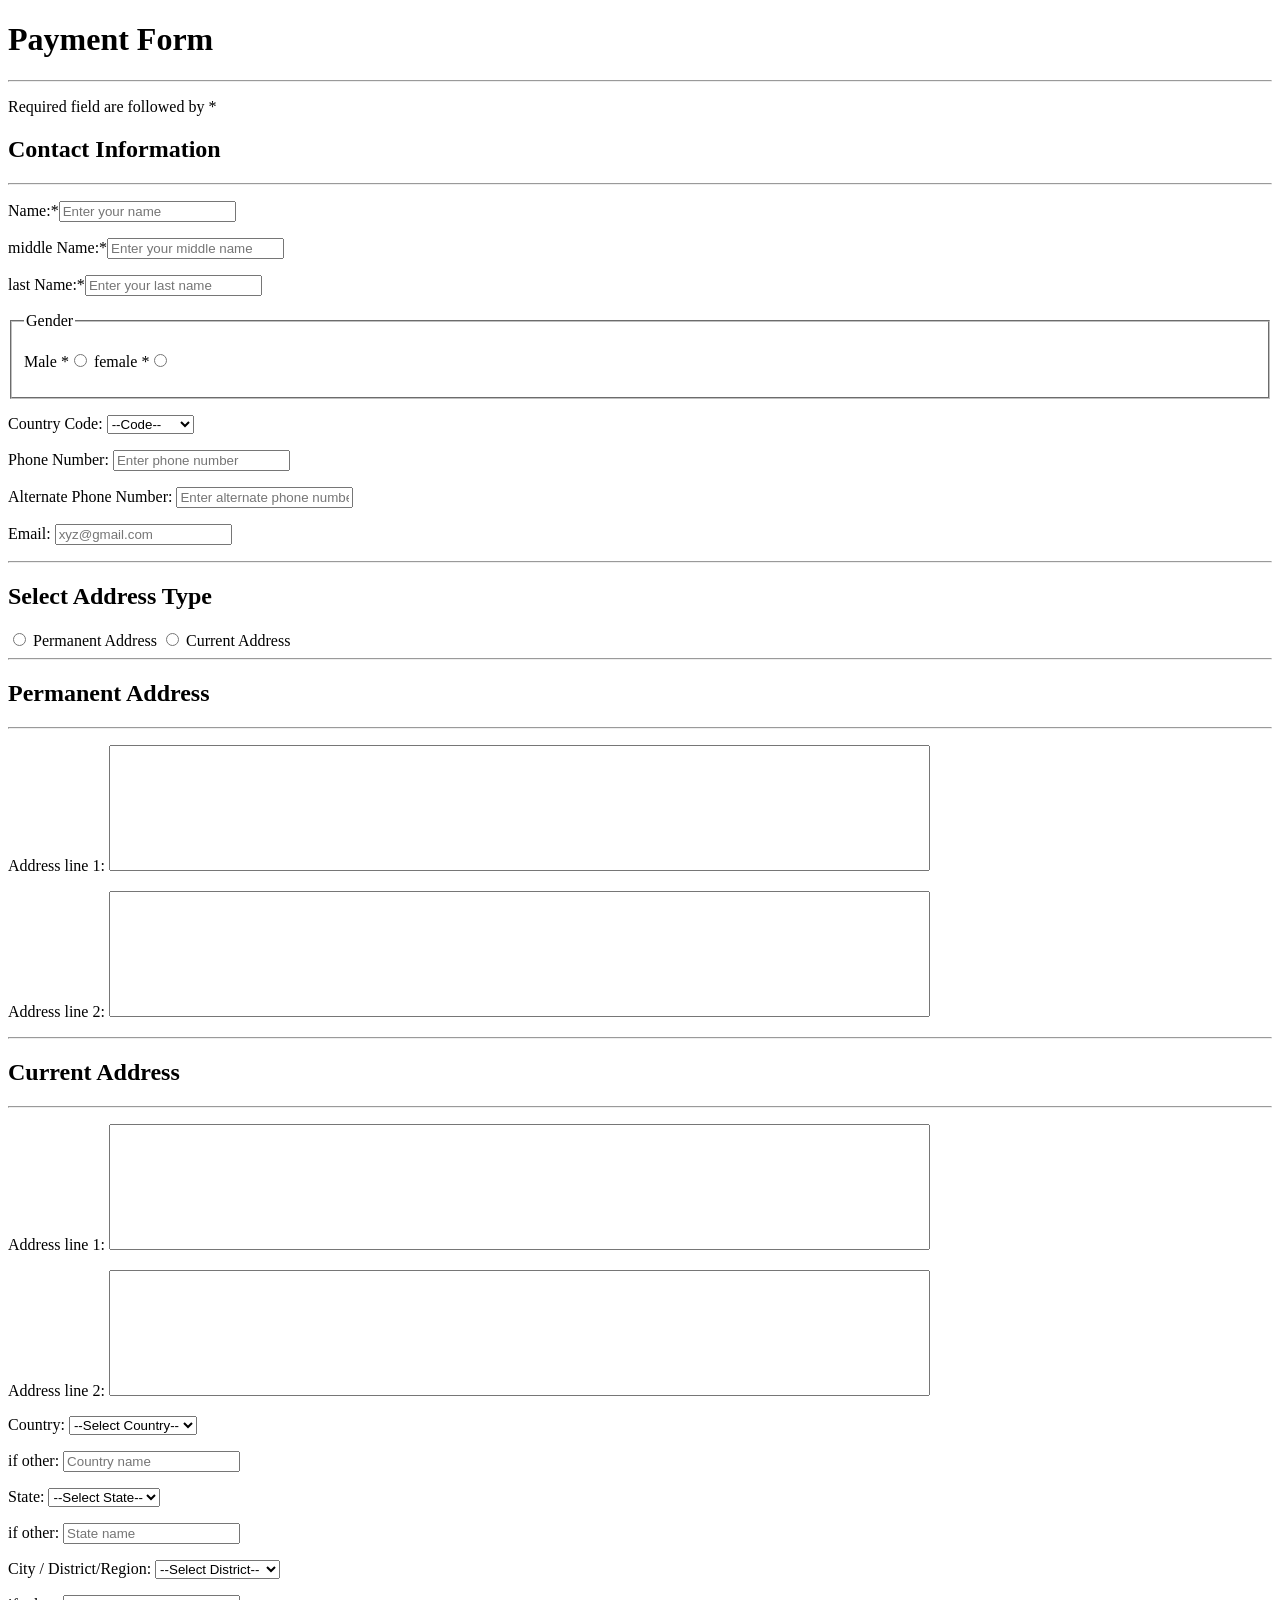
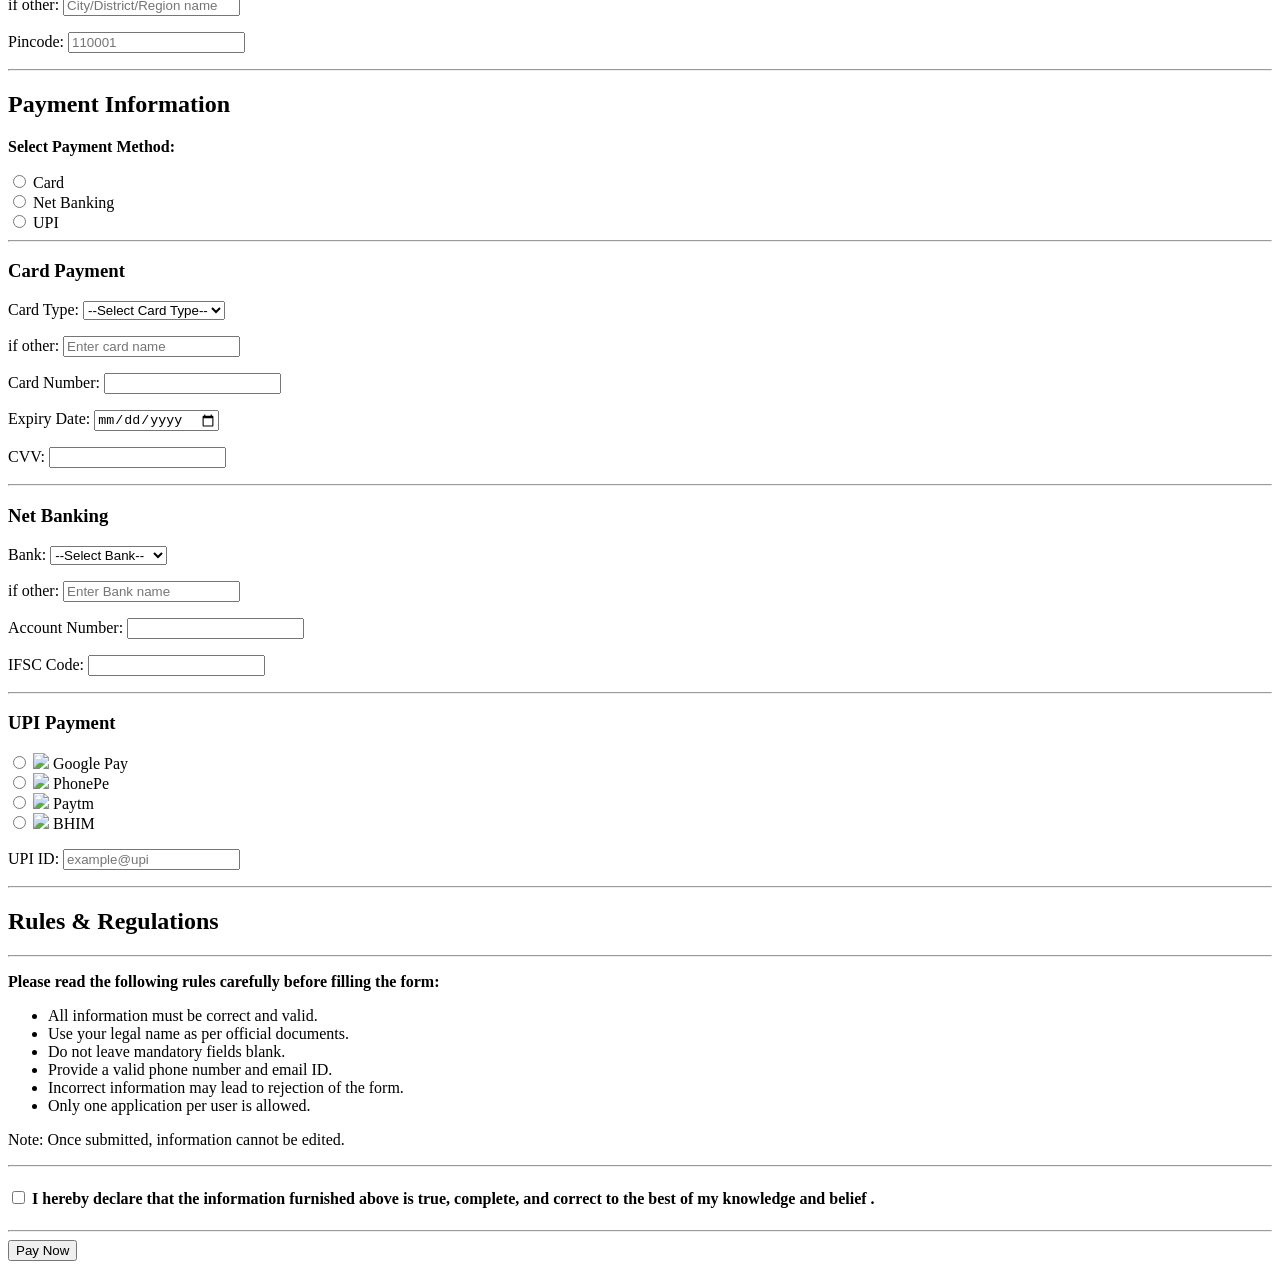
==== payment_form.html @ b0861094 "Add files via upload" ====
<!DOCTYPE html>
<html lang="en">
<head>
    <meta charset="UTF-8">
    <meta name="viewport" content="width=device-width, initial-scale=1.0">
    <title>Payment_form</title>
    <link rel="stylesheet" href="css/styleform.css">
</head>
<body>
    <div class="container">
    <form action="">
        <div class="section1-box">
        <h1 class="main_heading  ">Payment Form </h1>
        </div>
        <hr>
        <div class="section-box">
        <p> Required field are followed by *</p>
        <h2>Contact Information</h2>
        <hr>
        <div class="row">
            <div class="col">
        <p>Name:*<input type="text" name="name" placeholder="Enter your name" required> </p>
            </div>
             <div class="col">
        <p>middle Name:*<input type="text" name="middle name" placeholder="Enter your middle name"> </p>
            </div>
            <div class="col">
        <p>last Name:*<input type="text" name="last name" placeholder="Enter your last name" required> </p>
            </div>
        </div>
        <fieldset>
            <legend>Gender</legend>
            <p>
            Male *<input type="radio" name="gender" id="male" required>
            female *<input type="radio" name="gender" id="female" required>
        </p>
    </fieldset>
        <div class="row">

    <!-- Phone Number -->
    <div class="col">
        <p>
            Country Code:
            <select name="country_code" id="country_code" required>
                <option value="">--Code--</option>
                <option value="+91">+91 (India)</option>
                <option value="+1">+1 (USA)</option>
                <option value="+44">+44 (UK)</option>
            </select>
        </p>
        </div>
    <div class="col">
        <p>
            Phone Number:
            <input type="text" name="phone_number" id="phone_number"
                   placeholder="Enter phone number" required>
        </p>
        </div>
    <div class="col">
        <p>
            Alternate Phone Number:
            <input type="text" name="alt_phone_number" id="alt_phone_number"
                   placeholder="Enter alternate phone number">
        </p>
        </div>
    </div>
        <p>Email: <input type="email" name="email" id="email" placeholder="xyz@gmail.com"> </p>
         </div>
        <hr>

      <div class="section-box">
        <h2>Select Address Type</h2>
<input type="radio" id="permanent" name="address_type" value="Permanent">
<label for="permanent">Permanent Address</label>
<input type="radio" id="alternate" name="address_type" value="Alternate">
<label for="alternate">Current Address</label>
 </div>
        <hr>
        <div class="section-box">
        <h2>Permanent Address</h2>
        <hr>
        <div class="row" >
            <div class="col">
        <p>Address line 1: <textarea name="address1" id="address1" cols="100" rows="8" style="resize:none;"></textarea></p>
            </div>
            <div class="col">
        <p>Address line 2: <textarea name="address2" id="address2" cols="100" rows="8" style="resize:none;"></textarea></p>
            </div>
        </div>
        </div>
        <hr>
         <div class="section-box">
        <h2>Current Address</h2>
        <hr>
        <div class="row">
            <div class="col">
        <p>Address line 1: <textarea name="correspondence1" id="correspondence1" cols="100" rows="8" style="resize:none;">
        </textarea></p>
            </div>
            <div class="col">
        <p>Address line 2: <textarea name="correspondence2" id="correspondence1" cols="100" rows="8" style="resize:none;">
        </textarea></p>
            </div>
        </div>
        </div>
     <div class="section-box">
        <div class="row">
    <div class="col">
        <p>
            Country:
            <select name="country" id="country" required>
                <option value="">--Select Country--</option>
                <option value="India">India</option>
                <option value="USA">USA</option>
                <option value="UK">UK</option>
                <option value="Canada">Canada</option>
                <option value="Dubai">Dubai</option>
                <option value="Switerland">Switzerland</option>
                <option value="South Africa">South Africa</option>
                <option value="France">France</option>
                <option value="Germany">Germany</option>
                <option value="Russia">Russia</option>
                <option value="Other">Australia</option>
            </select>
        </p>
        <p id="other_country_box" >
    if other:
    <input type="text" name="other_country_app" placeholder="Country name">
</p>
    </div>

    <div class="col">
        <p>
            State:
            <select name="state" id="state" required>
                <option value="">--Select State--</option>
                <option value="Delhi">Delhi (NCT)</option>
                <option value="Maharashtra">Maharashtra</option>
                <option value="UP">Uttar Pradesh</option>
                <option value="Bihar">Bihar</option>
                <option value="Punjab">Punjab</option>
                <option value="Gujrat">Gujrat</option>
                <option value="Rajasthan">Rajasthan</option>
                <option value="Tamil Nadu">Tamil Nadu</option>
                <option value="Goa">Goa</option>
                <option value="Mizoram">Mizoram</option>
                <option value="Other">Other</option>
            </select>
        </p>
        <p id="other_state_box" >
    if other:
    <input type="text" name="other_state_app" placeholder="State name">
</p>
    </div>

    <div class="col">
        <p>
            City / District/Region:
            <select name="city" id="city" required>
                <option value="">--Select District--</option>
                <option value="Central Delhi">Central Delhi</option>
                <option value="East Delhi">East Delhi</option>
                <option value="New Delhi">New Delhi</option>
                <option value="North Delhi">North Delhi</option>
                <option value="North East Delhi">North East Delhi</option>
                <option value="North West Delhi">North West Delhi</option>
                <option value="Shahdara">Shahdara</option>
                <option value="South Delhi">South Delhi</option>
                <option value="South East Delhi">South East Delhi</option>
                <option value="South West Delhi">South West Delhi</option>
                <option value="West Delhi">West Delhi</option>
            </select>
        </p>
        <p id="other_city_box" >
    if other:
    <input type="text" name="other_city_app" placeholder="City/District/Region name">
</p>
    </div>

    <div class="col">
        <p>
            Pincode:
            <input type="text" name="pincode" id="pincode" placeholder="110001" required>
        </p>
    </div>

</div>
 </div>
            <hr>
            <div class="section-box">
              <h2>Payment Information</h2>
<p><b>Select Payment Method:</b></p>
            <input type="radio" id="card" name="payment" value="Card">
                <label for="card">Card</label><br>
            <input type="radio" id="netbanking" name="payment" value="Net Banking">
                <label for="netbanking">Net Banking</label><br>
            <input type="radio" id="upi" name="payment" value="UPI">
                <label for="upi">UPI</label>
                 </div>
<hr>
<div class="section-box">
<h3>Card Payment</h3>
<p>
    Card Type:
    <select name="card_type">
        <option value="">--Select Card Type--</option>
        <option value="visa">Visa</option>
        <option value="rupay">RuPay</option>
        <option value="mastercard">MasterCard</option>
        <option value="Other">other</option>
    </select>
</p>
<p id="other_card_box" >
    if other:
    <input type="text" name="other_card_app" placeholder="Enter card name">
</p>
<p>
    Card Number:
    <input type="text" name="card_number">
</p>
<p>
    Expiry Date:
    <input type="date" name="exp_date">
</p>
<p>
    CVV:
    <input type="password" name="cvv">
</p>
</div>
<hr>
<div class="section-box">
<h3>Net Banking</h3>
<p>
    Bank:
    <select name="bank">
        <option value="">--Select Bank--</option>
        <option value="sbi">SBI</option>
        <option value="hdfc">HDFC</option>
        <option value="icici">ICICI</option>
        <option value="axis">Axis Bank</option>
        <option value="Punjab Bank">Punjab Bank</option>
        <option value="Bank of Broda">Bank Of Baroda</option>
        <option value="Central Bank">central Bank</option>
        <option value="Union Bank">union Bank</option>
        <option value="other">Other</option>
    </select>
</p>
<p id="other_Bank_box" >
    if other:
    <input type="text" name="other_Bank_app" placeholder="Enter Bank name">
</p>
<p>
    Account Number:
    <input type="text" name="account_number">
</p>
<p>
    IFSC Code:
    <input type="text" name="ifsc">
</p>
</div>
<hr>
<div class="section-box">
<h3>UPI Payment</h3>
<p>
    <label>
    <input type="radio" name="upi_app" value="gpay">
    <img src="projectdocs\gpay.png" width="20"> Google Pay
</label><br>

<label>
    <input type="radio" name="upi_app" value="phonepe">
    <img src="projectdocs\phonepe.png" width="20"> PhonePe
</label><br>

<label>
    <input type="radio" name="upi_app" value="paytm">
    <img src="projectdocs\paytm_logo" width="20"> Paytm
</label><br>

<label>
    <input type="radio" name="upi_app" value="bhim">
    <img src="projectdocs\bhim-upi-icon.webp" width="20"> BHIM
</label>
</p>
<p>
    UPI ID:
    <input type="text" name="upi_id" placeholder="example@upi">
</p>    
</div>
    <hr>
    <div class="section-box">
    <h2>Rules & Regulations</h2>
    </div>
    <hr>

<div class="section-box">
<div>
    <p><b>Please read the following rules carefully before filling the form:</b></p>
    <ul>
        <li>All information must be correct and valid.</li>
        <li>Use your legal name as per official documents.</li>
        <li>Do not leave mandatory fields blank.</li>
        <li>Provide a valid phone number and email ID.</li>
        <li>Incorrect information may lead to rejection of the form.</li>
        <li>Only one application per user is allowed.</li>
    </ul>

    <p>
        Note: Once submitted, information cannot be edited.
    </p>

</div>
</div>
 <hr>
<div class="section-box">
    <h4>
    <input type="checkbox" id="agree" name="agree" required>
    <label for="agree">
        I hereby declare that the information furnished above is true, complete, and correct to the best of my knowledge and belief .
    </label>
    </h4>
</div>
  <hr>
    <div class="section1-box">
        <input type="submit" value="Pay Now">
    </div>
    </form>
    </div><h1> </h1>
</body>
</html>
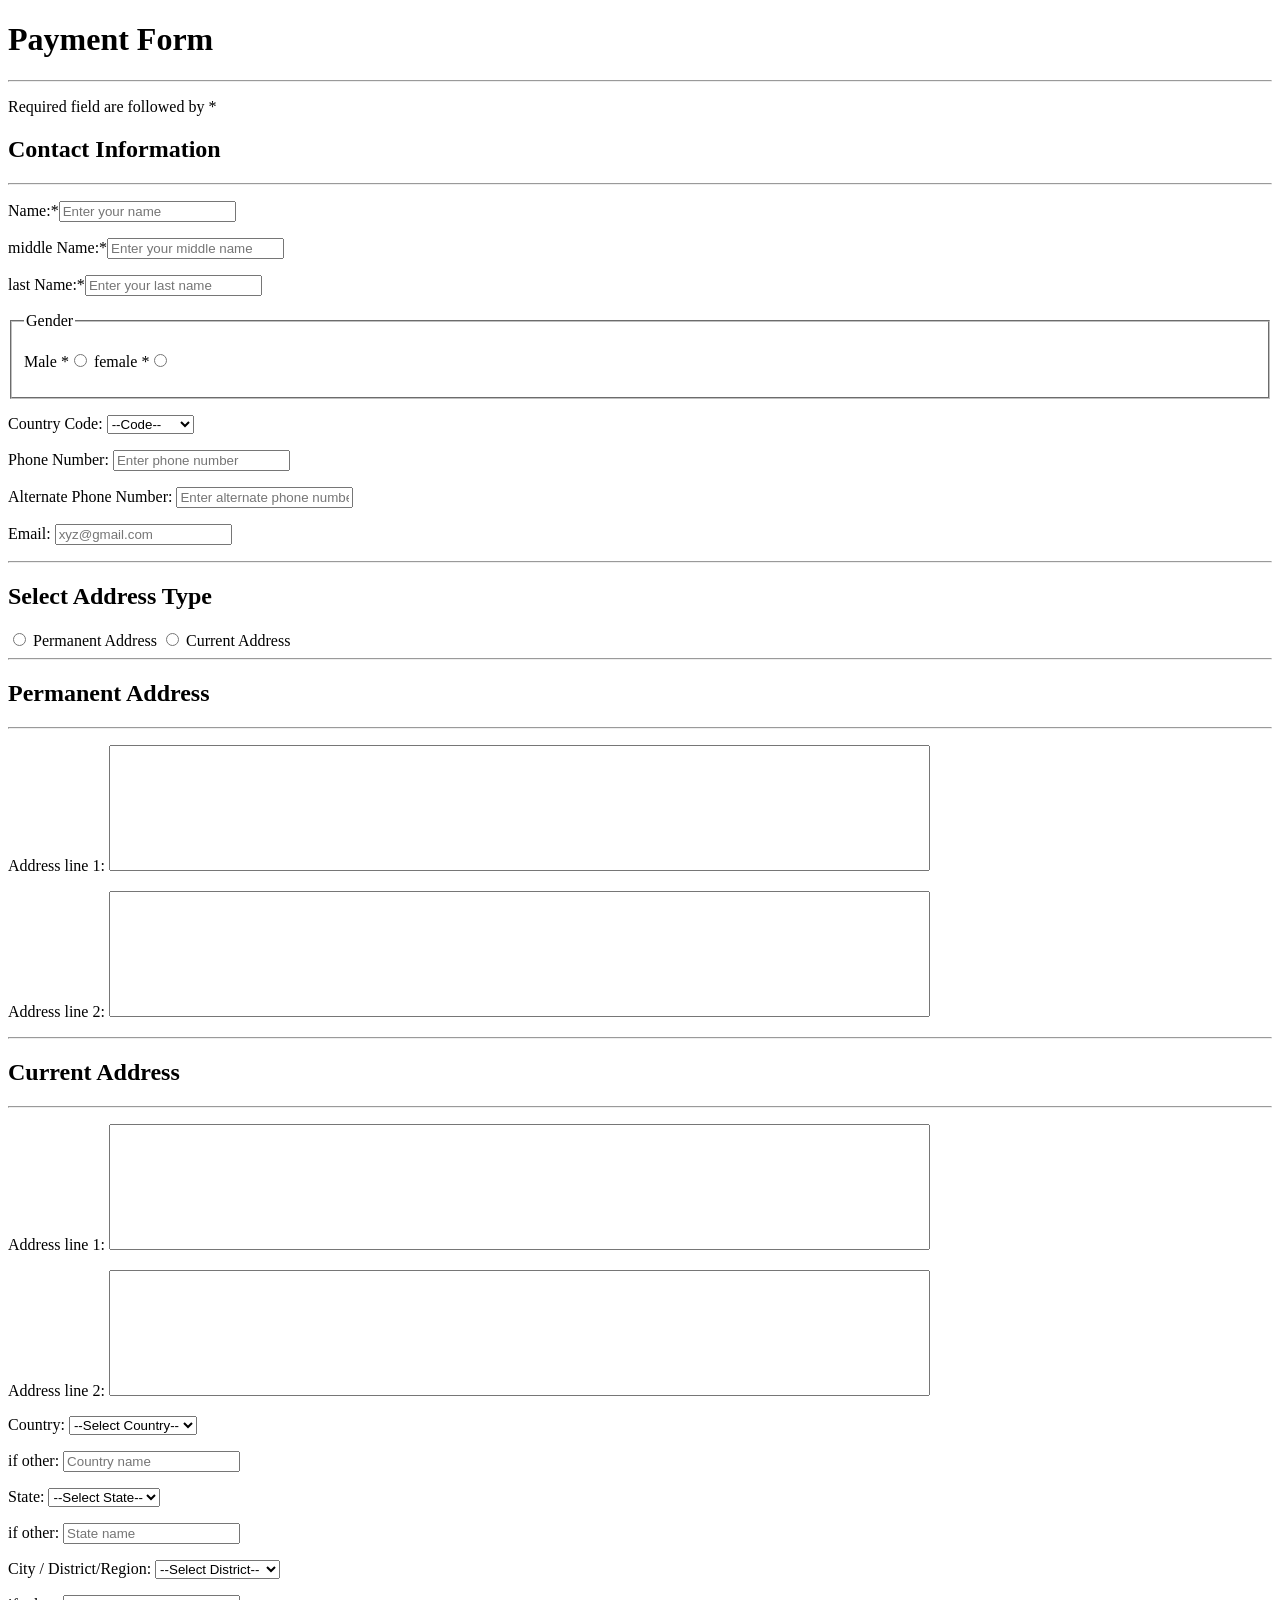
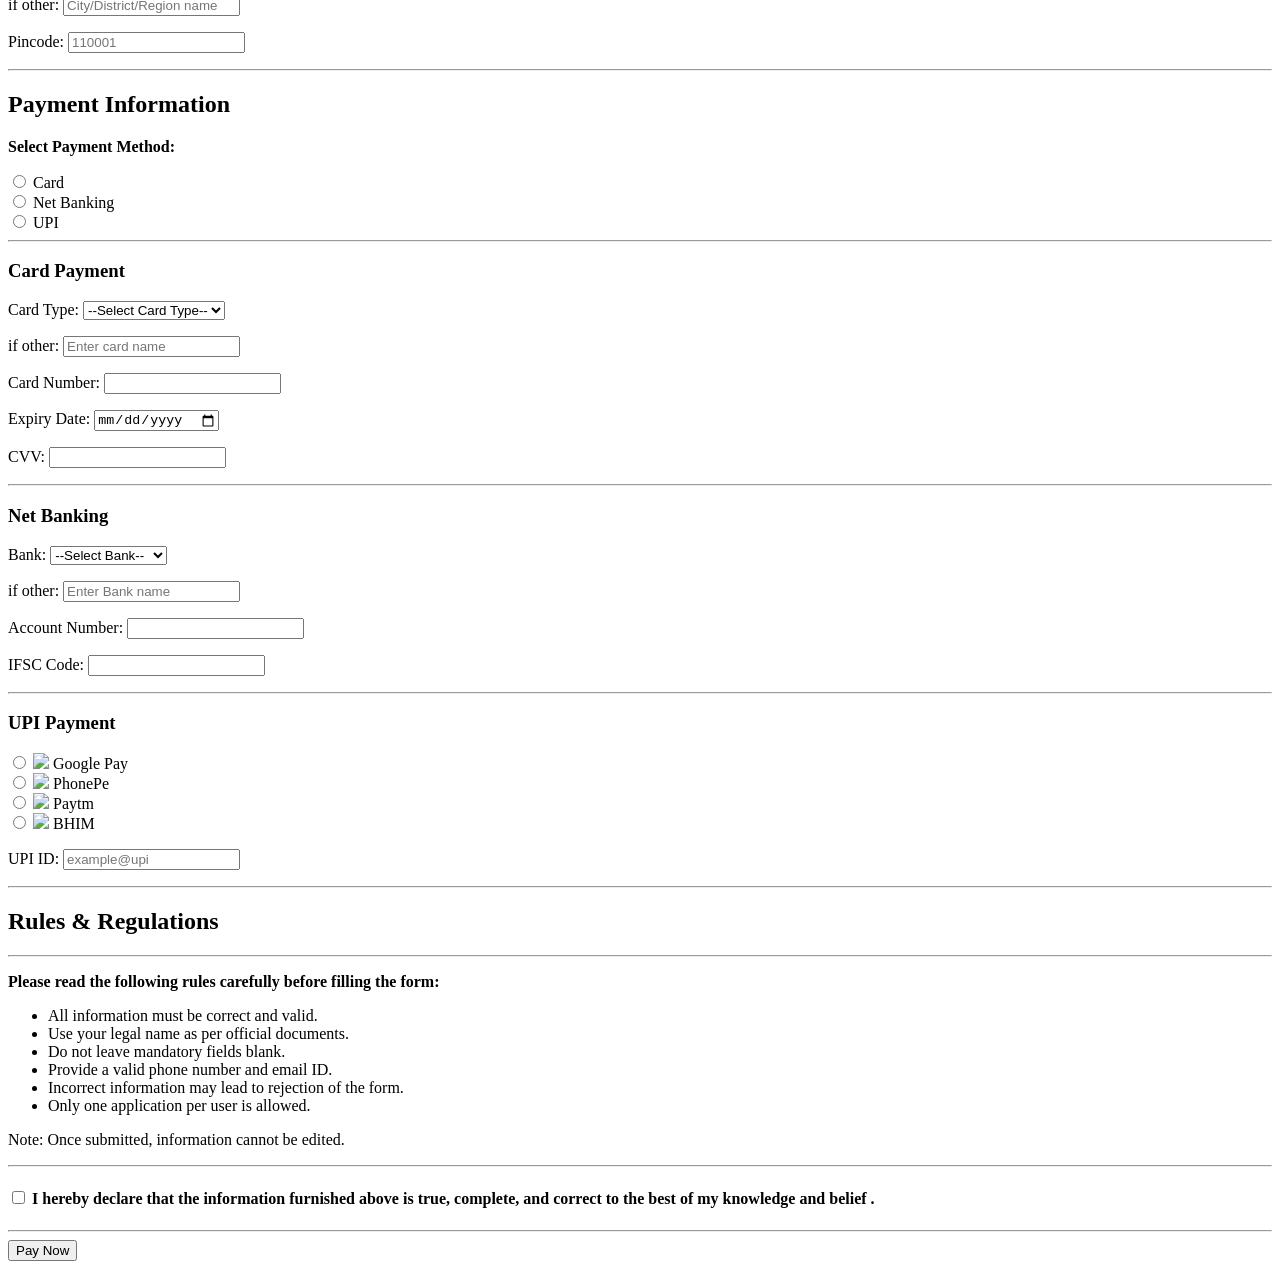
==== commit 2f8a8f23: "Add files via upload" ====
--- a/payment_form.html
+++ b/payment_form.html
@@ -325,6 +325,6 @@
         <input type="submit" value="Pay Now">
     </div>
     </form>
-    </div><h1> </h1>
+    </div>
 </body>
 </html>
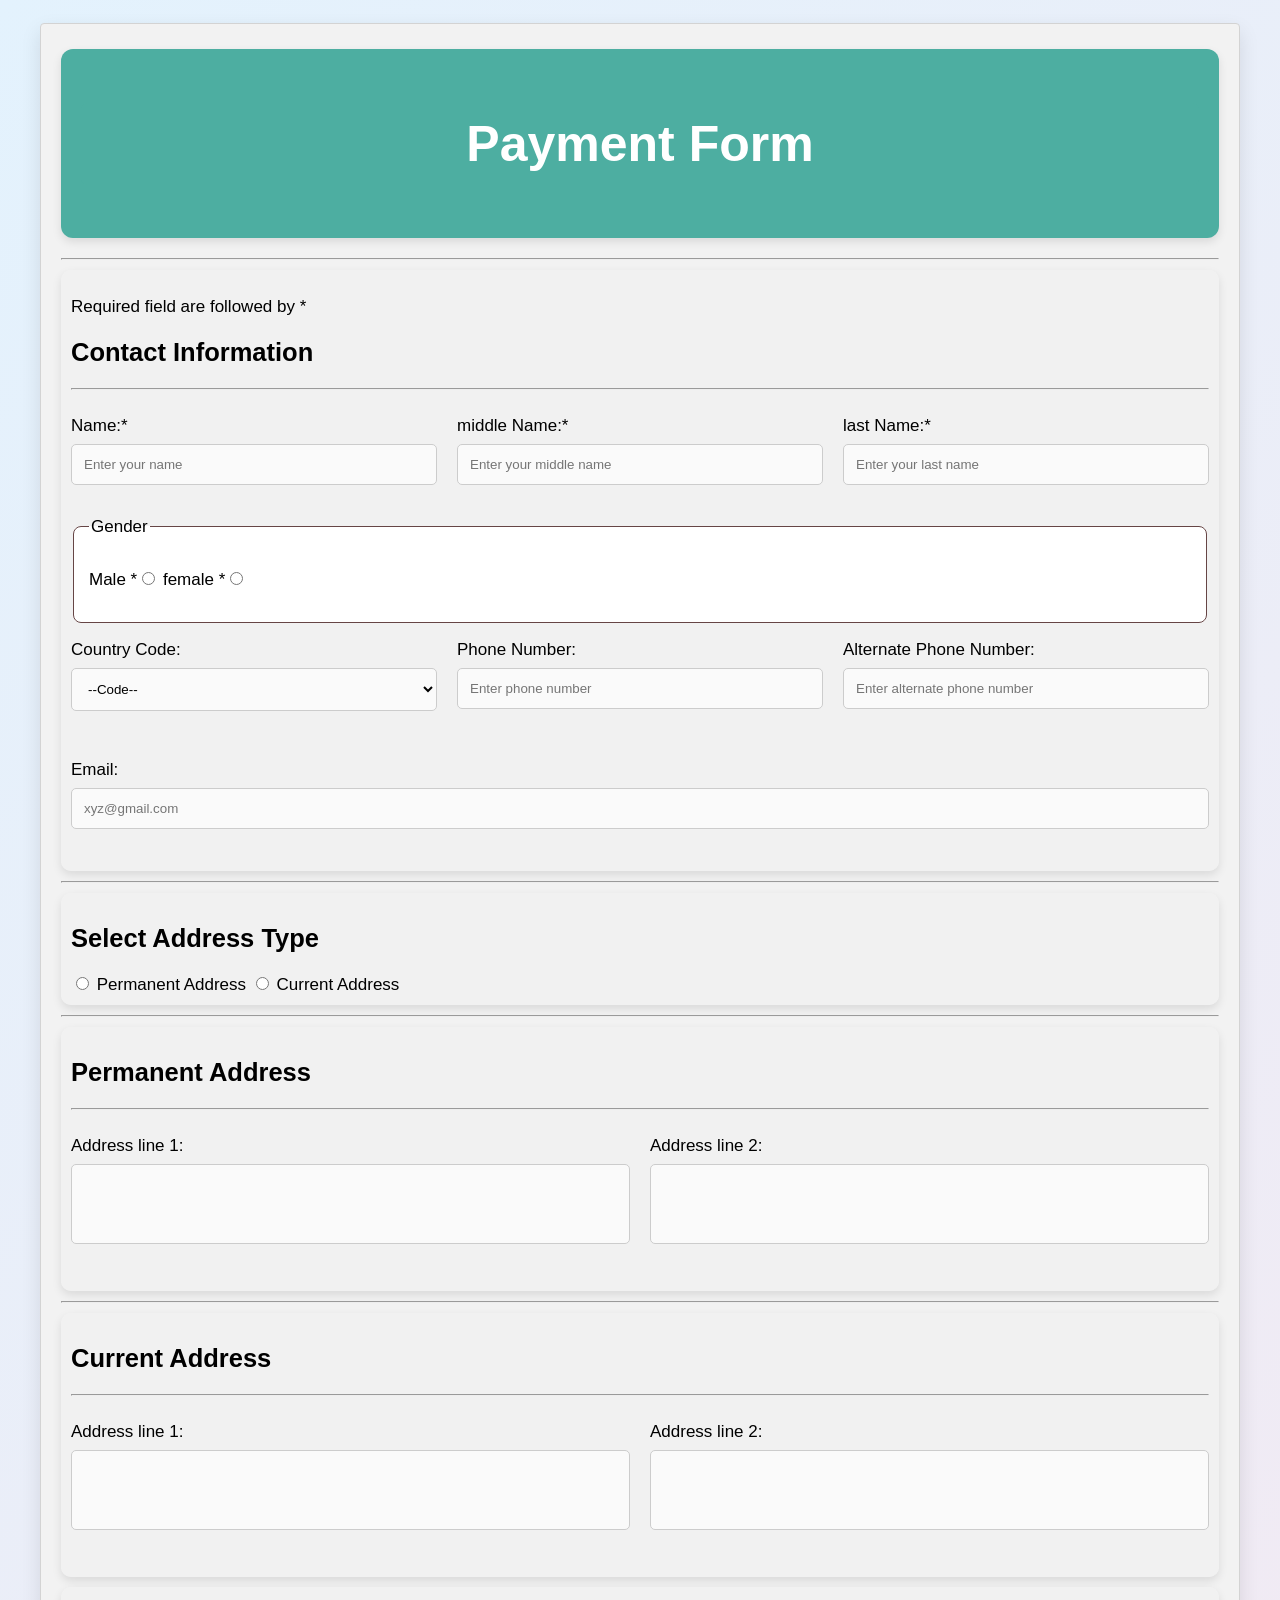
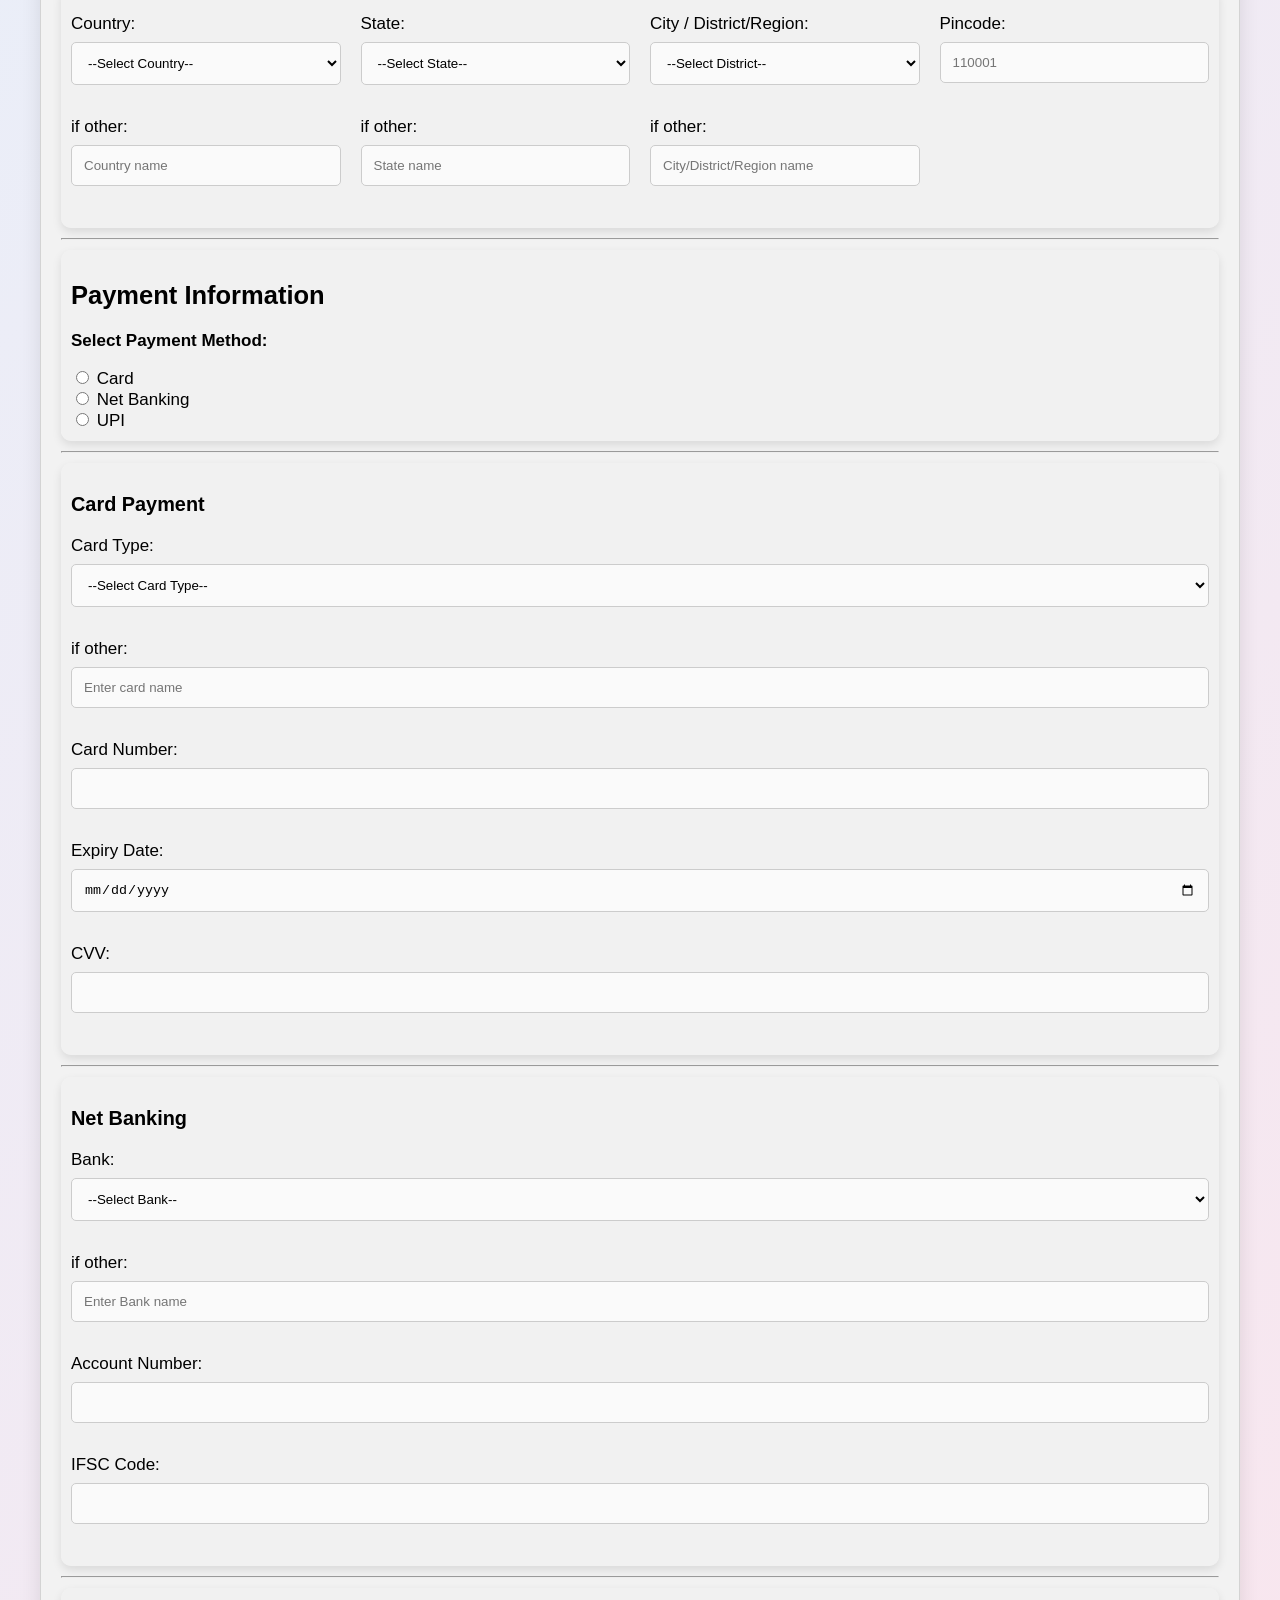
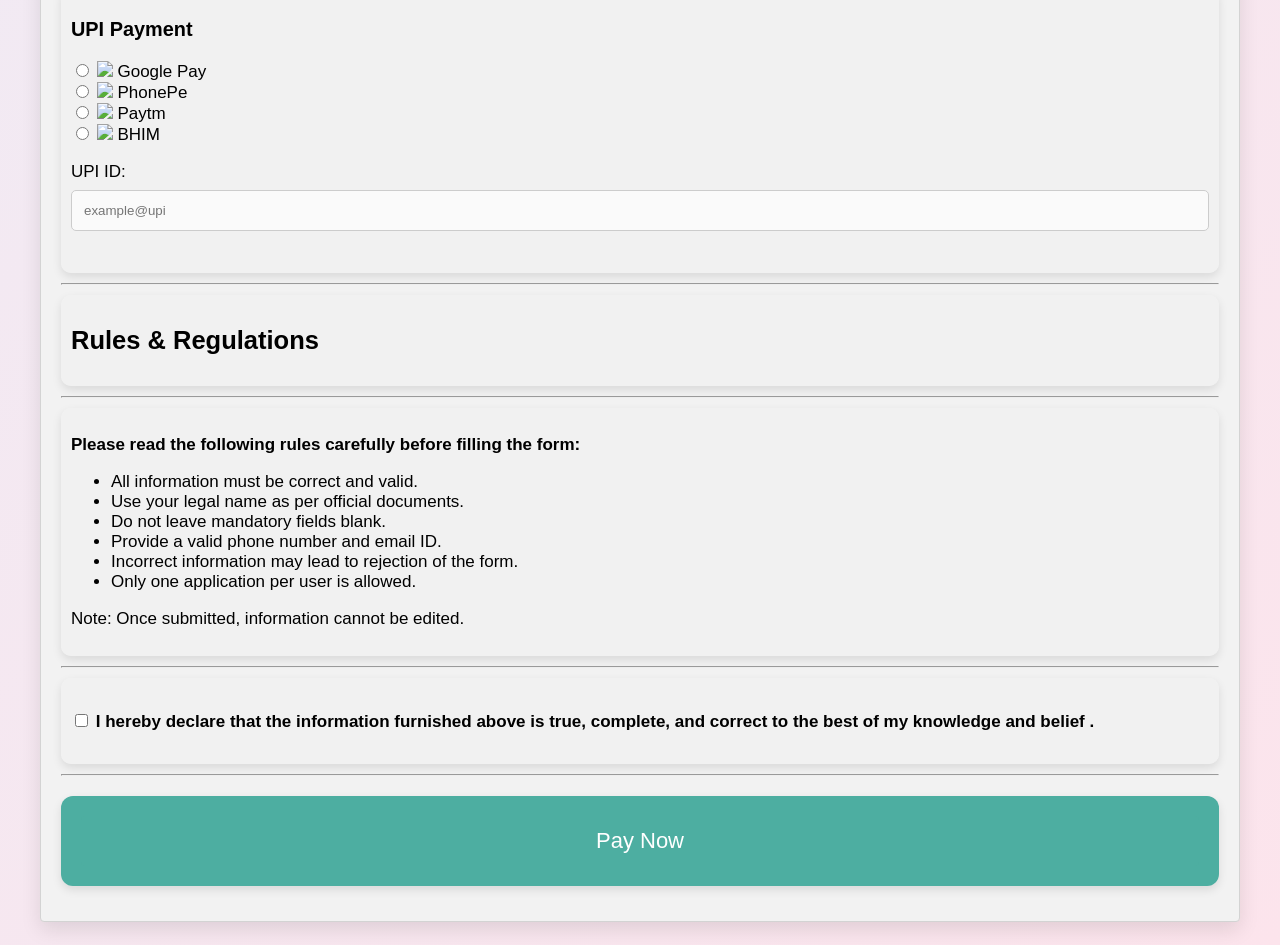
==== commit ef1aa04b: "Update payment_form.html" ====
--- a/payment_form.html
+++ b/payment_form.html
@@ -4,7 +4,7 @@
     <meta charset="UTF-8">
     <meta name="viewport" content="width=device-width, initial-scale=1.0">
     <title>Payment_form</title>
-    <link rel="stylesheet" href="css/styleform.css">
+    <link rel="stylesheet" href="styleform.css">
 </head>
 <body>
     <div class="container">
@@ -327,4 +327,4 @@
     </form>
     </div>
 </body>
-</html>+</html>
--- a/styleform.css
+++ b/styleform.css
@@ -0,0 +1,113 @@
+*{
+    box-sizing: border-box;
+}
+body{
+    font-family: Arial, Helvetica, sans-serif;
+    margin:15px 30px;
+    font-size:17px;
+    background: linear-gradient(135deg, #e3f2fd, #fce4ec);
+    padding:8px;
+}
+
+.container{
+    background-color:#f2f2f2;
+    padding:5px 20px 15px 20px;
+    margin: auto;
+    max-width:1200px;
+    border:1px solid lightgray;
+    border-radius:4px;
+    box-shadow: 0 8px 20px rgba(0,0,0,0.1);
+}
+
+.section-box {
+    background-color: #f2f2f2ef;
+    padding: 10px;
+    margin: 10px 0;
+    border-radius: 10px;
+    box-shadow: 0 4px 10px rgba(0,0,0,0.1);
+}
+
+.section1-box {
+    background-color: #4daea1;
+    padding: 20px;
+    margin: 20px 0;
+    border-radius: 12px;
+    box-shadow: 0 4px 10px rgba(0,0,0,0.1);
+}
+
+.row{
+    display:flex;
+    gap:20px;
+    flex-wrap: wrap;
+}
+.col{
+    flex:1;
+    min-width: 250px;
+}
+
+input[type="text"],
+input[type="email"],
+input[type="number"],
+input[type="password"],
+input[type="date"],
+select,
+textarea{
+    width:100%;
+    padding:12px;
+    border:1px solid #ccc;
+    border-radius:5px;
+    margin-top: 8px;
+    margin-bottom: 15px;
+    transition: 0.3s ease;
+    outline: none;
+    background-color: #fafafa;
+}
+
+input:focus,
+select:focus,
+textarea:focus {
+    border-color: #4daea1;
+    box-shadow: 0 0 6px rgba(77, 174, 161, 0.4);
+    background-color: #fff;
+}
+
+fieldset{
+    background-color:#fff;
+    border:1px solid#664545;
+    border-radius: 8px;
+    padding: 15px;
+}
+
+.main_heading{
+    text-align: center;
+    font-size:50px;
+    background-color: #4daea1;
+    color: white;
+    padding: 12px;
+    border-radius: 6px;
+}
+
+input[type="submit"]{
+    background-color: #4daea1;
+    color:  white;
+    padding: 12px 20px;
+    border: none;
+    border-radius: 4px;
+    cursor: pointer;
+    width: 100%;
+    font-size: 22px;
+    transition: 0.3s ease;
+}
+
+input[type="submit"]:hover{
+    background-color:#4daea1;
+    transform: scale(1.02);
+    box-shadow: 0 5px 12px rgba(237, 233, 233, 0.2);
+}
+
+textarea{
+    width:100%;
+    height:80px;
+    resize: none;
+}
+ 
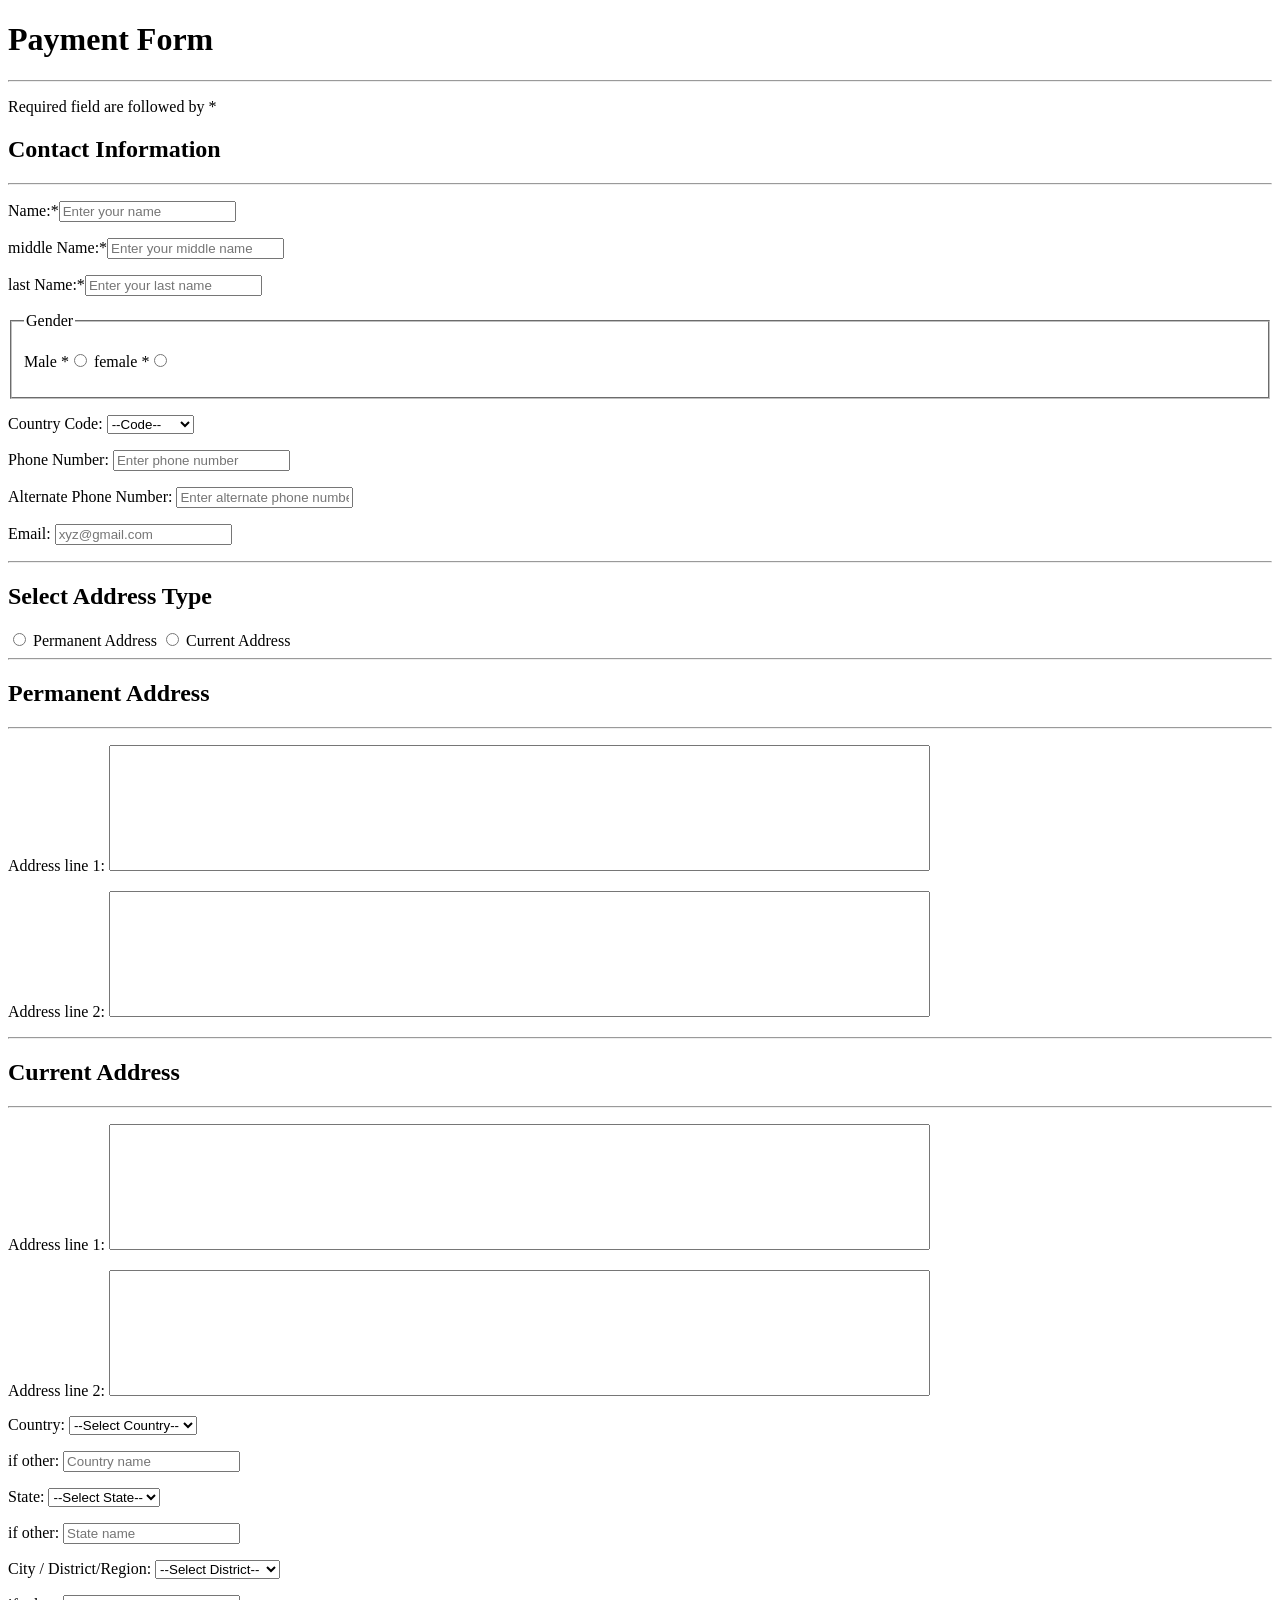
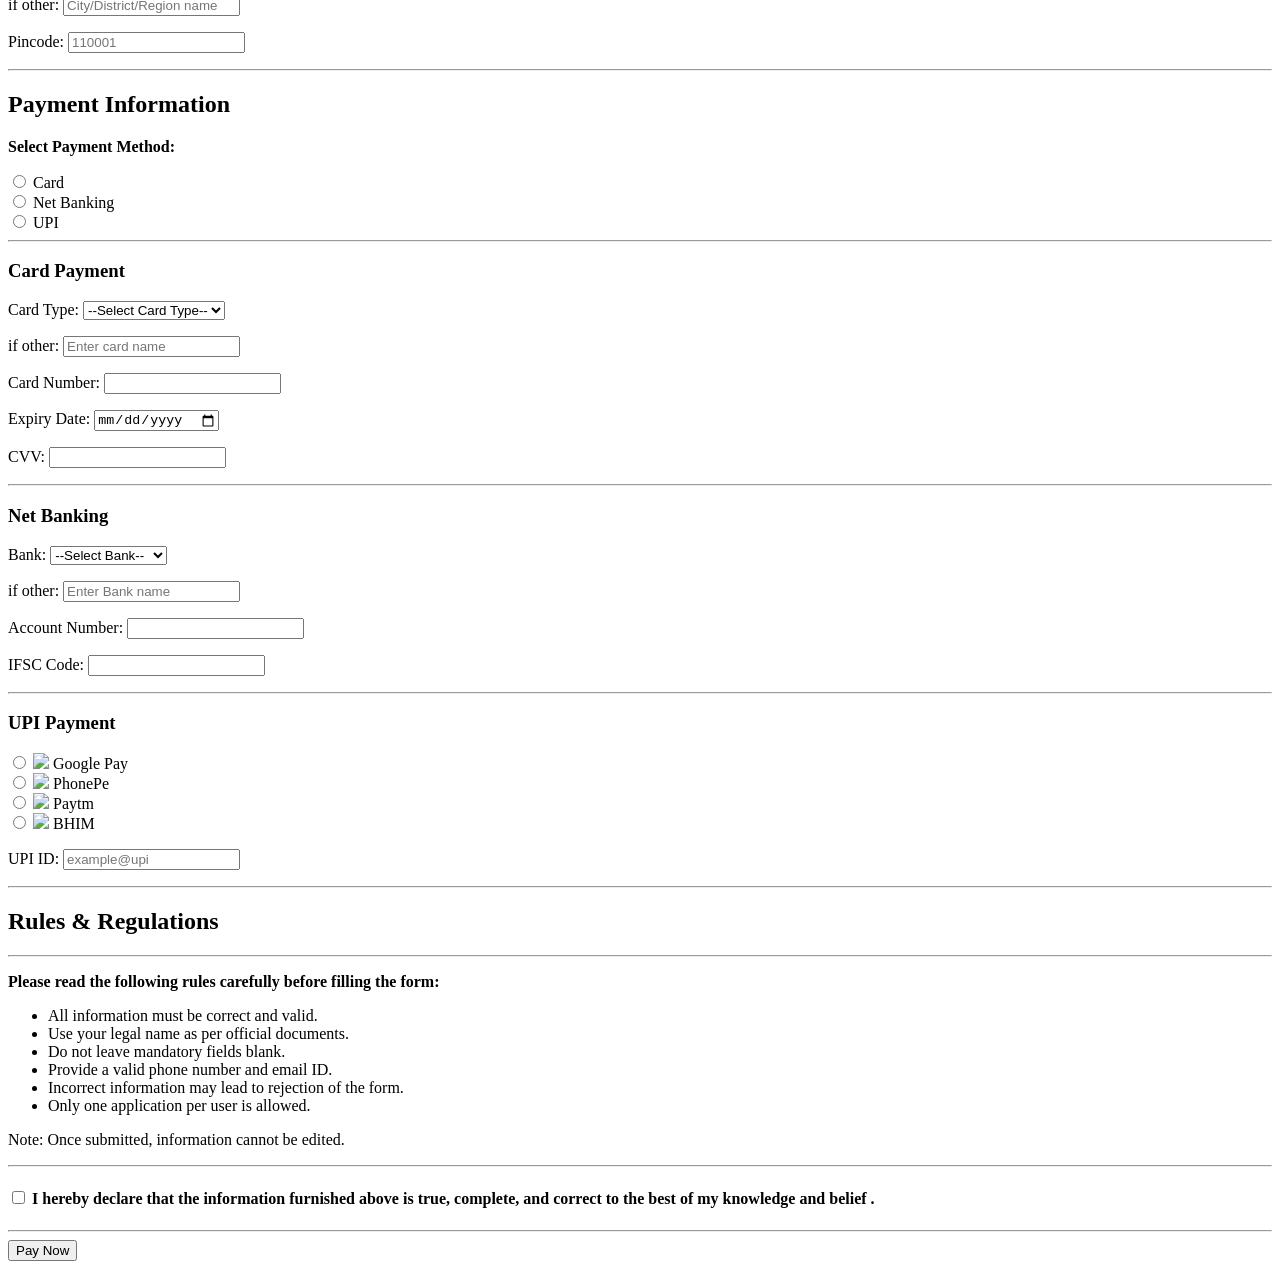
==== commit e3d14787: "New Update" ====
--- a/payment_form.html
+++ b/payment_form.html
@@ -1,330 +1,330 @@
-<!DOCTYPE html>
-<html lang="en">
-<head>
-    <meta charset="UTF-8">
-    <meta name="viewport" content="width=device-width, initial-scale=1.0">
-    <title>Payment_form</title>
-    <link rel="stylesheet" href="styleform.css">
-</head>
-<body>
-    <div class="container">
-    <form action="">
-        <div class="section1-box">
-        <h1 class="main_heading  ">Payment Form </h1>
-        </div>
-        <hr>
-        <div class="section-box">
-        <p> Required field are followed by *</p>
-        <h2>Contact Information</h2>
-        <hr>
-        <div class="row">
-            <div class="col">
-        <p>Name:*<input type="text" name="name" placeholder="Enter your name" required> </p>
-            </div>
-             <div class="col">
-        <p>middle Name:*<input type="text" name="middle name" placeholder="Enter your middle name"> </p>
-            </div>
-            <div class="col">
-        <p>last Name:*<input type="text" name="last name" placeholder="Enter your last name" required> </p>
-            </div>
-        </div>
-        <fieldset>
-            <legend>Gender</legend>
-            <p>
-            Male *<input type="radio" name="gender" id="male" required>
-            female *<input type="radio" name="gender" id="female" required>
-        </p>
-    </fieldset>
-        <div class="row">
-
-    <!-- Phone Number -->
-    <div class="col">
-        <p>
-            Country Code:
-            <select name="country_code" id="country_code" required>
-                <option value="">--Code--</option>
-                <option value="+91">+91 (India)</option>
-                <option value="+1">+1 (USA)</option>
-                <option value="+44">+44 (UK)</option>
-            </select>
-        </p>
-        </div>
-    <div class="col">
-        <p>
-            Phone Number:
-            <input type="text" name="phone_number" id="phone_number"
-                   placeholder="Enter phone number" required>
-        </p>
-        </div>
-    <div class="col">
-        <p>
-            Alternate Phone Number:
-            <input type="text" name="alt_phone_number" id="alt_phone_number"
-                   placeholder="Enter alternate phone number">
-        </p>
-        </div>
-    </div>
-        <p>Email: <input type="email" name="email" id="email" placeholder="xyz@gmail.com"> </p>
-         </div>
-        <hr>
-
-      <div class="section-box">
-        <h2>Select Address Type</h2>
-<input type="radio" id="permanent" name="address_type" value="Permanent">
-<label for="permanent">Permanent Address</label>
-<input type="radio" id="alternate" name="address_type" value="Alternate">
-<label for="alternate">Current Address</label>
- </div>
-        <hr>
-        <div class="section-box">
-        <h2>Permanent Address</h2>
-        <hr>
-        <div class="row" >
-            <div class="col">
-        <p>Address line 1: <textarea name="address1" id="address1" cols="100" rows="8" style="resize:none;"></textarea></p>
-            </div>
-            <div class="col">
-        <p>Address line 2: <textarea name="address2" id="address2" cols="100" rows="8" style="resize:none;"></textarea></p>
-            </div>
-        </div>
-        </div>
-        <hr>
-         <div class="section-box">
-        <h2>Current Address</h2>
-        <hr>
-        <div class="row">
-            <div class="col">
-        <p>Address line 1: <textarea name="correspondence1" id="correspondence1" cols="100" rows="8" style="resize:none;">
-        </textarea></p>
-            </div>
-            <div class="col">
-        <p>Address line 2: <textarea name="correspondence2" id="correspondence1" cols="100" rows="8" style="resize:none;">
-        </textarea></p>
-            </div>
-        </div>
-        </div>
-     <div class="section-box">
-        <div class="row">
-    <div class="col">
-        <p>
-            Country:
-            <select name="country" id="country" required>
-                <option value="">--Select Country--</option>
-                <option value="India">India</option>
-                <option value="USA">USA</option>
-                <option value="UK">UK</option>
-                <option value="Canada">Canada</option>
-                <option value="Dubai">Dubai</option>
-                <option value="Switerland">Switzerland</option>
-                <option value="South Africa">South Africa</option>
-                <option value="France">France</option>
-                <option value="Germany">Germany</option>
-                <option value="Russia">Russia</option>
-                <option value="Other">Australia</option>
-            </select>
-        </p>
-        <p id="other_country_box" >
-    if other:
-    <input type="text" name="other_country_app" placeholder="Country name">
-</p>
-    </div>
-
-    <div class="col">
-        <p>
-            State:
-            <select name="state" id="state" required>
-                <option value="">--Select State--</option>
-                <option value="Delhi">Delhi (NCT)</option>
-                <option value="Maharashtra">Maharashtra</option>
-                <option value="UP">Uttar Pradesh</option>
-                <option value="Bihar">Bihar</option>
-                <option value="Punjab">Punjab</option>
-                <option value="Gujrat">Gujrat</option>
-                <option value="Rajasthan">Rajasthan</option>
-                <option value="Tamil Nadu">Tamil Nadu</option>
-                <option value="Goa">Goa</option>
-                <option value="Mizoram">Mizoram</option>
-                <option value="Other">Other</option>
-            </select>
-        </p>
-        <p id="other_state_box" >
-    if other:
-    <input type="text" name="other_state_app" placeholder="State name">
-</p>
-    </div>
-
-    <div class="col">
-        <p>
-            City / District/Region:
-            <select name="city" id="city" required>
-                <option value="">--Select District--</option>
-                <option value="Central Delhi">Central Delhi</option>
-                <option value="East Delhi">East Delhi</option>
-                <option value="New Delhi">New Delhi</option>
-                <option value="North Delhi">North Delhi</option>
-                <option value="North East Delhi">North East Delhi</option>
-                <option value="North West Delhi">North West Delhi</option>
-                <option value="Shahdara">Shahdara</option>
-                <option value="South Delhi">South Delhi</option>
-                <option value="South East Delhi">South East Delhi</option>
-                <option value="South West Delhi">South West Delhi</option>
-                <option value="West Delhi">West Delhi</option>
-            </select>
-        </p>
-        <p id="other_city_box" >
-    if other:
-    <input type="text" name="other_city_app" placeholder="City/District/Region name">
-</p>
-    </div>
-
-    <div class="col">
-        <p>
-            Pincode:
-            <input type="text" name="pincode" id="pincode" placeholder="110001" required>
-        </p>
-    </div>
-
-</div>
- </div>
-            <hr>
-            <div class="section-box">
-              <h2>Payment Information</h2>
-<p><b>Select Payment Method:</b></p>
-            <input type="radio" id="card" name="payment" value="Card">
-                <label for="card">Card</label><br>
-            <input type="radio" id="netbanking" name="payment" value="Net Banking">
-                <label for="netbanking">Net Banking</label><br>
-            <input type="radio" id="upi" name="payment" value="UPI">
-                <label for="upi">UPI</label>
-                 </div>
-<hr>
-<div class="section-box">
-<h3>Card Payment</h3>
-<p>
-    Card Type:
-    <select name="card_type">
-        <option value="">--Select Card Type--</option>
-        <option value="visa">Visa</option>
-        <option value="rupay">RuPay</option>
-        <option value="mastercard">MasterCard</option>
-        <option value="Other">other</option>
-    </select>
-</p>
-<p id="other_card_box" >
-    if other:
-    <input type="text" name="other_card_app" placeholder="Enter card name">
-</p>
-<p>
-    Card Number:
-    <input type="text" name="card_number">
-</p>
-<p>
-    Expiry Date:
-    <input type="date" name="exp_date">
-</p>
-<p>
-    CVV:
-    <input type="password" name="cvv">
-</p>
-</div>
-<hr>
-<div class="section-box">
-<h3>Net Banking</h3>
-<p>
-    Bank:
-    <select name="bank">
-        <option value="">--Select Bank--</option>
-        <option value="sbi">SBI</option>
-        <option value="hdfc">HDFC</option>
-        <option value="icici">ICICI</option>
-        <option value="axis">Axis Bank</option>
-        <option value="Punjab Bank">Punjab Bank</option>
-        <option value="Bank of Broda">Bank Of Baroda</option>
-        <option value="Central Bank">central Bank</option>
-        <option value="Union Bank">union Bank</option>
-        <option value="other">Other</option>
-    </select>
-</p>
-<p id="other_Bank_box" >
-    if other:
-    <input type="text" name="other_Bank_app" placeholder="Enter Bank name">
-</p>
-<p>
-    Account Number:
-    <input type="text" name="account_number">
-</p>
-<p>
-    IFSC Code:
-    <input type="text" name="ifsc">
-</p>
-</div>
-<hr>
-<div class="section-box">
-<h3>UPI Payment</h3>
-<p>
-    <label>
-    <input type="radio" name="upi_app" value="gpay">
-    <img src="projectdocs\gpay.png" width="20"> Google Pay
-</label><br>
-
-<label>
-    <input type="radio" name="upi_app" value="phonepe">
-    <img src="projectdocs\phonepe.png" width="20"> PhonePe
-</label><br>
-
-<label>
-    <input type="radio" name="upi_app" value="paytm">
-    <img src="projectdocs\paytm_logo" width="20"> Paytm
-</label><br>
-
-<label>
-    <input type="radio" name="upi_app" value="bhim">
-    <img src="projectdocs\bhim-upi-icon.webp" width="20"> BHIM
-</label>
-</p>
-<p>
-    UPI ID:
-    <input type="text" name="upi_id" placeholder="example@upi">
-</p>    
-</div>
-    <hr>
-    <div class="section-box">
-    <h2>Rules & Regulations</h2>
-    </div>
-    <hr>
-
-<div class="section-box">
-<div>
-    <p><b>Please read the following rules carefully before filling the form:</b></p>
-    <ul>
-        <li>All information must be correct and valid.</li>
-        <li>Use your legal name as per official documents.</li>
-        <li>Do not leave mandatory fields blank.</li>
-        <li>Provide a valid phone number and email ID.</li>
-        <li>Incorrect information may lead to rejection of the form.</li>
-        <li>Only one application per user is allowed.</li>
-    </ul>
-
-    <p>
-        Note: Once submitted, information cannot be edited.
-    </p>
-
-</div>
-</div>
- <hr>
-<div class="section-box">
-    <h4>
-    <input type="checkbox" id="agree" name="agree" required>
-    <label for="agree">
-        I hereby declare that the information furnished above is true, complete, and correct to the best of my knowledge and belief .
-    </label>
-    </h4>
-</div>
-  <hr>
-    <div class="section1-box">
-        <input type="submit" value="Pay Now">
-    </div>
-    </form>
-    </div>
-</body>
-</html>
+<!DOCTYPE html>
+<html lang="en">
+<head>
+    <meta charset="UTF-8">
+    <meta name="viewport" content="width=device-width, initial-scale=1.0">
+    <title>Payment_form</title>
+    <link rel="stylesheet" href="../Paymentform/styleform.css">
+</head>
+<body>
+    <div class="container">
+    <form action="">
+        <div class="section1-box">
+        <h1 class="main_heading  ">Payment Form </h1>
+        </div>
+        <hr>
+        <div class="section-box">
+        <p> Required field are followed by *</p>
+        <h2>Contact Information</h2>
+        <hr>
+        <div class="row">
+            <div class="col">
+        <p>Name:*<input type="text" name="name" placeholder="Enter your name" required> </p>
+            </div>
+             <div class="col">
+        <p>middle Name:*<input type="text" name="middle name" placeholder="Enter your middle name"> </p>
+            </div>
+            <div class="col">
+        <p>last Name:*<input type="text" name="last name" placeholder="Enter your last name" required> </p>
+            </div>
+        </div>
+        <fieldset>
+            <legend>Gender</legend>
+            <p>
+            Male *<input type="radio" name="gender" id="male" required>
+            female *<input type="radio" name="gender" id="female" required>
+        </p>
+    </fieldset>
+        <div class="row">
+
+    <!-- Phone Number -->
+    <div class="col">
+        <p>
+            Country Code:
+            <select name="country_code" id="country_code" required>
+                <option value="">--Code--</option>
+                <option value="+91">+91 (India)</option>
+                <option value="+1">+1 (USA)</option>
+                <option value="+44">+44 (UK)</option>
+            </select>
+        </p>
+        </div>
+    <div class="col">
+        <p>
+            Phone Number:
+            <input type="text" name="phone_number" id="phone_number"
+                   placeholder="Enter phone number" required>
+        </p>
+        </div>
+    <div class="col">
+        <p>
+            Alternate Phone Number:
+            <input type="text" name="alt_phone_number" id="alt_phone_number"
+                   placeholder="Enter alternate phone number">
+        </p>
+        </div>
+    </div>
+        <p>Email: <input type="email" name="email" id="email" placeholder="xyz@gmail.com"> </p>
+         </div>
+        <hr>
+
+      <div class="section-box">
+        <h2>Select Address Type</h2>
+<input type="radio" id="permanent" name="address_type" value="Permanent">
+<label for="permanent">Permanent Address</label>
+<input type="radio" id="alternate" name="address_type" value="Alternate">
+<label for="alternate">Current Address</label>
+ </div>
+        <hr>
+        <div class="section-box">
+        <h2>Permanent Address</h2>
+        <hr>
+        <div class="row" >
+            <div class="col">
+        <p>Address line 1: <textarea name="address1" id="address1" cols="100" rows="8" style="resize:none;"></textarea></p>
+            </div>
+            <div class="col">
+        <p>Address line 2: <textarea name="address2" id="address2" cols="100" rows="8" style="resize:none;"></textarea></p>
+            </div>
+        </div>
+        </div>
+        <hr>
+         <div class="section-box">
+        <h2>Current Address</h2>
+        <hr>
+        <div class="row">
+            <div class="col">
+        <p>Address line 1: <textarea name="correspondence1" id="correspondence1" cols="100" rows="8" style="resize:none;">
+        </textarea></p>
+            </div>
+            <div class="col">
+        <p>Address line 2: <textarea name="correspondence2" id="correspondence1" cols="100" rows="8" style="resize:none;">
+        </textarea></p>
+            </div>
+        </div>
+        </div>
+     <div class="section-box">
+        <div class="row">
+    <div class="col">
+        <p>
+            Country:
+            <select name="country" id="country" required>
+                <option value="">--Select Country--</option>
+                <option value="India">India</option>
+                <option value="USA">USA</option>
+                <option value="UK">UK</option>
+                <option value="Canada">Canada</option>
+                <option value="Dubai">Dubai</option>
+                <option value="Switerland">Switzerland</option>
+                <option value="South Africa">South Africa</option>
+                <option value="France">France</option>
+                <option value="Germany">Germany</option>
+                <option value="Russia">Russia</option>
+                <option value="Other">Australia</option>
+            </select>
+        </p>
+        <p id="other_country_box" >
+    if other:
+    <input type="text" name="other_country_app" placeholder="Country name">
+</p>
+    </div>
+
+    <div class="col">
+        <p>
+            State:
+            <select name="state" id="state" required>
+                <option value="">--Select State--</option>
+                <option value="Delhi">Delhi (NCT)</option>
+                <option value="Maharashtra">Maharashtra</option>
+                <option value="UP">Uttar Pradesh</option>
+                <option value="Bihar">Bihar</option>
+                <option value="Punjab">Punjab</option>
+                <option value="Gujrat">Gujrat</option>
+                <option value="Rajasthan">Rajasthan</option>
+                <option value="Tamil Nadu">Tamil Nadu</option>
+                <option value="Goa">Goa</option>
+                <option value="Mizoram">Mizoram</option>
+                <option value="Other">Other</option>
+            </select>
+        </p>
+        <p id="other_state_box" >
+    if other:
+    <input type="text" name="other_state_app" placeholder="State name">
+</p>
+    </div>
+
+    <div class="col">
+        <p>
+            City / District/Region:
+            <select name="city" id="city" required>
+                <option value="">--Select District--</option>
+                <option value="Central Delhi">Central Delhi</option>
+                <option value="East Delhi">East Delhi</option>
+                <option value="New Delhi">New Delhi</option>
+                <option value="North Delhi">North Delhi</option>
+                <option value="North East Delhi">North East Delhi</option>
+                <option value="North West Delhi">North West Delhi</option>
+                <option value="Shahdara">Shahdara</option>
+                <option value="South Delhi">South Delhi</option>
+                <option value="South East Delhi">South East Delhi</option>
+                <option value="South West Delhi">South West Delhi</option>
+                <option value="West Delhi">West Delhi</option>
+            </select>
+        </p>
+        <p id="other_city_box" >
+    if other:
+    <input type="text" name="other_city_app" placeholder="City/District/Region name">
+</p>
+    </div>
+
+    <div class="col">
+        <p>
+            Pincode:
+            <input type="text" name="pincode" id="pincode" placeholder="110001" required>
+        </p>
+    </div>
+
+</div>
+ </div>
+            <hr>
+            <div class="section-box">
+              <h2>Payment Information</h2>
+<p><b>Select Payment Method:</b></p>
+            <input type="radio" id="card" name="payment" value="Card">
+                <label for="card">Card</label><br>
+            <input type="radio" id="netbanking" name="payment" value="Net Banking">
+                <label for="netbanking">Net Banking</label><br>
+            <input type="radio" id="upi" name="payment" value="UPI">
+                <label for="upi">UPI</label>
+                 </div>
+<hr>
+<div class="section-box">
+<h3>Card Payment</h3>
+<p>
+    Card Type:
+    <select name="card_type">
+        <option value="">--Select Card Type--</option>
+        <option value="visa">Visa</option>
+        <option value="rupay">RuPay</option>
+        <option value="mastercard">MasterCard</option>
+        <option value="Other">other</option>
+    </select>
+</p>
+<p id="other_card_box" >
+    if other:
+    <input type="text" name="other_card_app" placeholder="Enter card name">
+</p>
+<p>
+    Card Number:
+    <input type="text" name="card_number">
+</p>
+<p>
+    Expiry Date:
+    <input type="date" name="exp_date">
+</p>
+<p>
+    CVV:
+    <input type="password" name="cvv">
+</p>
+</div>
+<hr>
+<div class="section-box">
+<h3>Net Banking</h3>
+<p>
+    Bank:
+    <select name="bank">
+        <option value="">--Select Bank--</option>
+        <option value="sbi">SBI</option>
+        <option value="hdfc">HDFC</option>
+        <option value="icici">ICICI</option>
+        <option value="axis">Axis Bank</option>
+        <option value="Punjab Bank">Punjab Bank</option>
+        <option value="Bank of Broda">Bank Of Baroda</option>
+        <option value="Central Bank">central Bank</option>
+        <option value="Union Bank">union Bank</option>
+        <option value="other">Other</option>
+    </select>
+</p>
+<p id="other_Bank_box" >
+    if other:
+    <input type="text" name="other_Bank_app" placeholder="Enter Bank name">
+</p>
+<p>
+    Account Number:
+    <input type="text" name="account_number">
+</p>
+<p>
+    IFSC Code:
+    <input type="text" name="ifsc">
+</p>
+</div>
+<hr>
+<div class="section-box">
+<h3>UPI Payment</h3>
+<p>
+    <label>
+    <input type="radio" name="upi_app" value="gpay">
+    <img src="../Paymentform/gpay.png" width="20"> Google Pay
+</label><br>
+
+<label>
+    <input type="radio" name="upi_app" value="phonepe">
+    <img src="../Paymentform/phonepe.png" width="20"> PhonePe
+</label><br>
+
+<label>
+    <input type="radio" name="upi_app" value="paytm">
+    <img src="../Paymentform/Paytm_logo.png" width="20"> Paytm
+</label><br>
+
+<label>
+    <input type="radio" name="upi_app" value="bhim">
+    <img src="../Paymentform/bhim-upi-icon.webp" width="20"> BHIM
+</label>
+</p>
+<p>
+    UPI ID:
+    <input type="text" name="upi_id" placeholder="example@upi">
+</p>    
+</div>
+    <hr>
+    <div class="section-box">
+    <h2>Rules & Regulations</h2>
+    </div>
+    <hr>
+
+<div class="section-box">
+<div>
+    <p><b>Please read the following rules carefully before filling the form:</b></p>
+    <ul>
+        <li>All information must be correct and valid.</li>
+        <li>Use your legal name as per official documents.</li>
+        <li>Do not leave mandatory fields blank.</li>
+        <li>Provide a valid phone number and email ID.</li>
+        <li>Incorrect information may lead to rejection of the form.</li>
+        <li>Only one application per user is allowed.</li>
+    </ul>
+
+    <p>
+        Note: Once submitted, information cannot be edited.
+    </p>
+
+</div>
+</div>
+ <hr>
+<div class="section-box">
+    <h4>
+    <input type="checkbox" id="agree" name="agree" required>
+    <label for="agree">
+        I hereby declare that the information furnished above is true, complete, and correct to the best of my knowledge and belief .
+    </label>
+    </h4>
+</div>
+  <hr>
+    <div class="section1-box">
+        <input type="submit" value="Pay Now">
+    </div>
+    </form>
+    </div>
+</body>
+</html>
